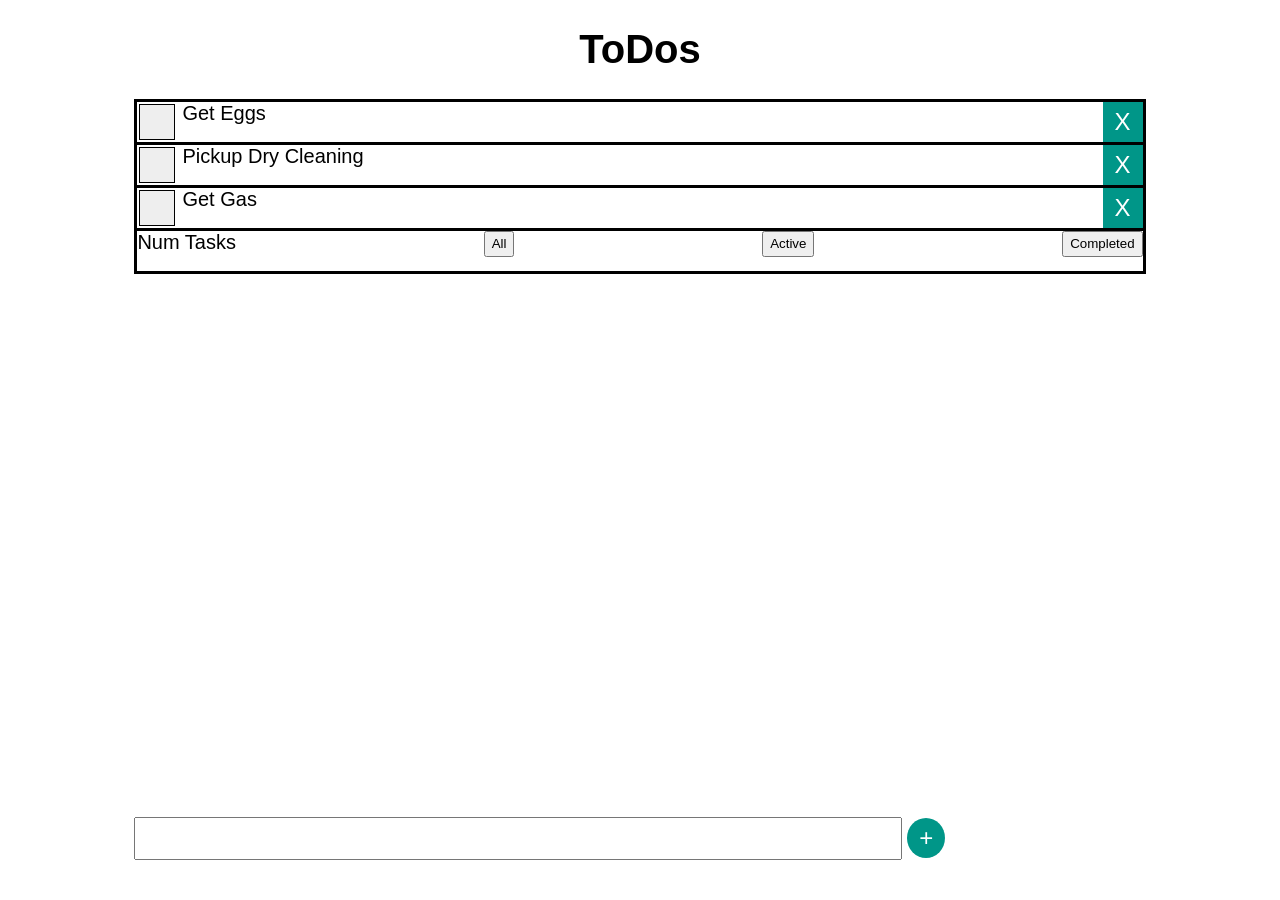
==== todoProject/index.html @ 78738f3b "More styling for ToDo project" ====
<!DOCTYPE html>
<html lang="en">
  <head>
    <meta charset="UTF-8" />
    <meta name="viewport" content="width=device-width, initial-scale=1.0" />
    <title>ToDo List</title>
    <link rel="stylesheet" href="../styles.css" />
  </head>
  <body>
    <div id="list">
    <h1 id="toDoHead">ToDos</h1>
    <ol id="toDoList">
        <li><label class="container">Get Eggs<input type="checkbox" id="eggs"><span class="checkmark"></span><button class="button">X</button></label></li>
        <li><label class="container">Pickup Dry Cleaning<input type="checkbox" id="dryCleaning"><span class="checkmark"></span><button class="button">X</button></label></li>
        <li><label class="container">Get Gas<input type="checkbox" id="gas"><span class="checkmark"></span><button class="button">X</button></label></li>
    </ol>
    <footer>
        <p id="numTasks">Num Tasks</p>
        <button>All</button>
        <button>Active</button>
        <button>Completed</button>
    </footer>

    <form>
      <input type="text">
      <button type="submit" class="button circle submit">+</button>
    </form>
    </div>
    
    <script src="js/main.js"></script>
  </body>
</html>
---- styles.css ----
body {
    font-size: 20px;
    font-family: Arial, Helvetica, sans-serif;
}

h1 {
    background-color: antiquewhite;
    padding: 1em;
}

ol {
    list-style: none;
}

a {
    text-decoration: none;
    font-size: 2em;
    color: blue;
}

/*
ToDo List Styles
*/
html, body {
    height: 95%;
}

#toDoHead {
  background-color: inherit;
  text-align: center;
  padding: 0;
}

#list {
    max-width: 80%;
    margin: 0 auto;
    height: 100%;
}

#toDoList {
    padding: 0;
    margin: 0 auto;
}

#toDoList li {
    border-right-style: solid;
    border-left-style: solid;
    border-bottom-style: solid;
}

#toDoList li:nth-child(1) {
    border-style: solid;
}

footer button {
    margin-left: auto;
    max-height: 2em;
}

.button {
    font-size: larger;
    height: 80%;
    border: none;
    float: right;
    padding: 6px 12px;
    vertical-align: middle;
    overflow: hidden;
    text-decoration: none;
    color: #fff!important;
    background-color: #009688!important;
    text-align: center;
    cursor: pointer;
    white-space: nowrap
}

li {
    min-height: 2em;
}

footer {
    border-right-style: solid;
    border-left-style: solid;
    border-bottom-style: solid;
    min-height: 2em;

    display: flex;
}

footer p {
    margin: 0;
}

form { 
    position: fixed;
    bottom: 2em;
    width: 77%;
}

input[type="text"] {
    padding: 12px;
    width: 75%;
}

.circle {
    border-radius: 50%;
}

.submit {
    float: none;
}

.container {
  display: block;
  position: relative;
  padding-left: 45px;
  -webkit-user-select: none;
  -moz-user-select: none;
  -ms-user-select: none;
  user-select: none;
}

/* Hide the browser's default checkbox */
.container input {
  position: absolute;
  opacity: 0;
  height: 0;
  width: 0;
}

/* Create a custom checkbox */
.checkmark {
  position: absolute;
  margin-left: 2px;
  margin-top: 2px;
  top: 0;
  left: 0;
  height: 34px;
  width: 34px;
  background-color: #eee;
  border-style: solid;
  border-width: 1px;
}

/* On mouse-over, add a grey background color */
.container:hover input ~ .checkmark {
  background-color: #ccc;
}

/* When the checkbox is checked, add background */
.container input:checked ~ .checkmark {
  background-color: #009688!important;
}

/* Create the checkmark/indicator (hidden when not checked) */
.checkmark:after {
  content: "";
  position: absolute;
  display: none;
}

/* Show the checkmark when checked */
.container input:checked ~ .checkmark:after {
  display: block;
}

/* Style the checkmark/indicator */
.container .checkmark:after {
  left: 13px;
  top: 8px;
  width: 5px;
  height: 10px;
  border: solid white;
  border-width: 0 3px 3px 0;
  -webkit-transform: rotate(45deg);
  -ms-transform: rotate(45deg);
  transform: rotate(45deg);
}
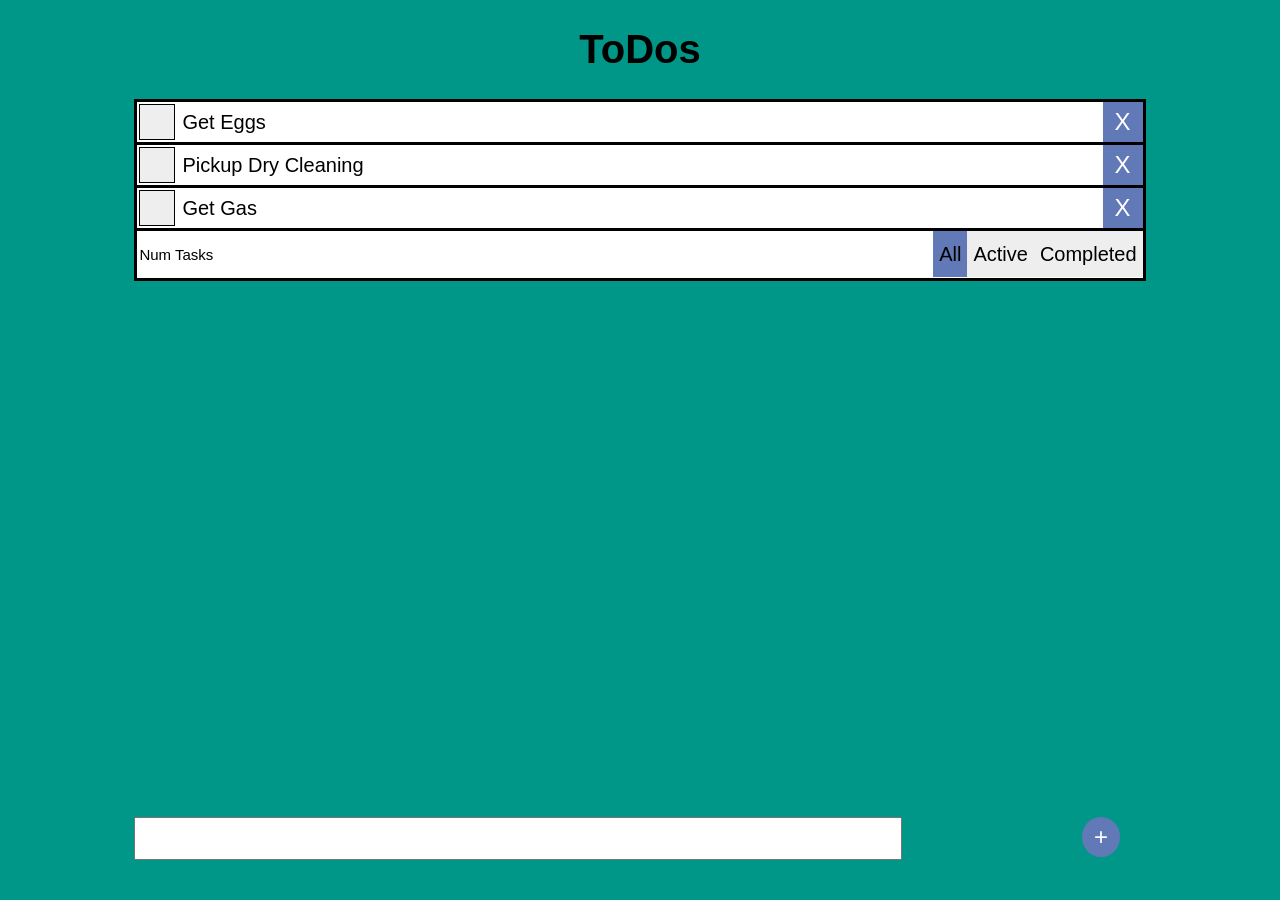
==== commit 17436a27: "More styles and new js files" ====
--- a/todoProject/index.html
+++ b/todoProject/index.html
@@ -16,9 +16,9 @@
     </ol>
     <footer>
         <p id="numTasks">Num Tasks</p>
-        <button>All</button>
-        <button>Active</button>
-        <button>Completed</button>
+        <label class="container"><input type="checkbox" id="all" checked="checked"><span class="filterBox">All</span></label>
+        <label class="container"><input type="checkbox" id="active"><span class="filterBox">Active</span></label>
+        <label class="container"><input type="checkbox" id="completed"><span class="filterBox">Completed</span></label>
     </footer>
 
     <form>
--- a/styles.css
+++ b/styles.css
@@ -23,6 +23,7 @@
 */
 html, body {
     height: 95%;
+    background-color: #009688;
 }
 
 #toDoHead {
@@ -40,6 +41,7 @@
 #toDoList {
     padding: 0;
     margin: 0 auto;
+    background-color: #fff;
 }
 
 #toDoList li {
@@ -55,6 +57,10 @@
 footer button {
     margin-left: auto;
     max-height: 2em;
+    padding: 15px 6px;
+    border: none;
+    width: 25%;
+    height: 100%;
 }
 
 .button {
@@ -67,7 +73,7 @@
     overflow: hidden;
     text-decoration: none;
     color: #fff!important;
-    background-color: #009688!important;
+    background-color: #6279B8!important;
     text-align: center;
     cursor: pointer;
     white-space: nowrap
@@ -82,12 +88,15 @@
     border-left-style: solid;
     border-bottom-style: solid;
     min-height: 2em;
-
+    background-color: #fff;
     display: flex;
 }
 
 footer p {
-    margin: 0;
+  flex-grow: 3;
+  background-color: #fff;
+  margin-left: 2px;
+  font-size: 15px;
 }
 
 form { 
@@ -105,8 +114,23 @@
     border-radius: 50%;
 }
 
-.submit {
-    float: none;
+.filterBox {
+  background-color: #eee;
+  padding: 12px 6px;
+  border: none;
+}
+
+footer .container {
+  padding: 0;
+  line-height: 46px;
+}
+
+input:hover ~ .filterBox {
+  background-color: #ccc;
+}
+
+input:checked ~ .filterBox {
+  background-color: #6279B8!important;
 }
 
 .container {
@@ -117,6 +141,7 @@
   -moz-user-select: none;
   -ms-user-select: none;
   user-select: none;
+  line-height: 40px;
 }
 
 /* Hide the browser's default checkbox */
@@ -148,7 +173,7 @@
 
 /* When the checkbox is checked, add background */
 .container input:checked ~ .checkmark {
-  background-color: #009688!important;
+  background-color: #6279B8!important;
 }
 
 /* Create the checkmark/indicator (hidden when not checked) */
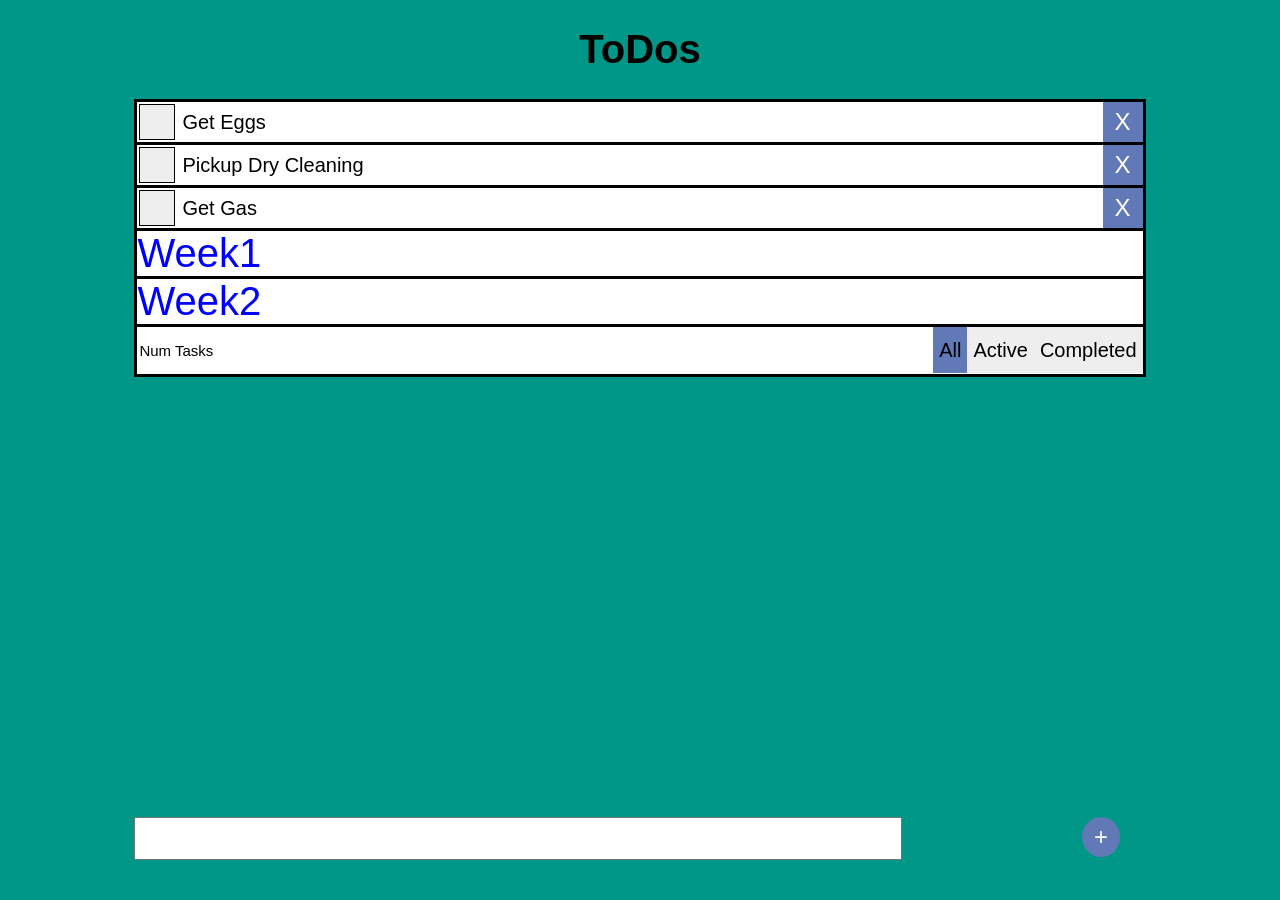
==== commit 06d6883f: "added js functions" ====
--- a/todoProject/index.html
+++ b/todoProject/index.html
@@ -27,6 +27,6 @@
     </form>
     </div>
     
-    <script src="js/main.js"></script>
+    <script type="module" src="../js/main.js"></script>
   </body>
 </html>
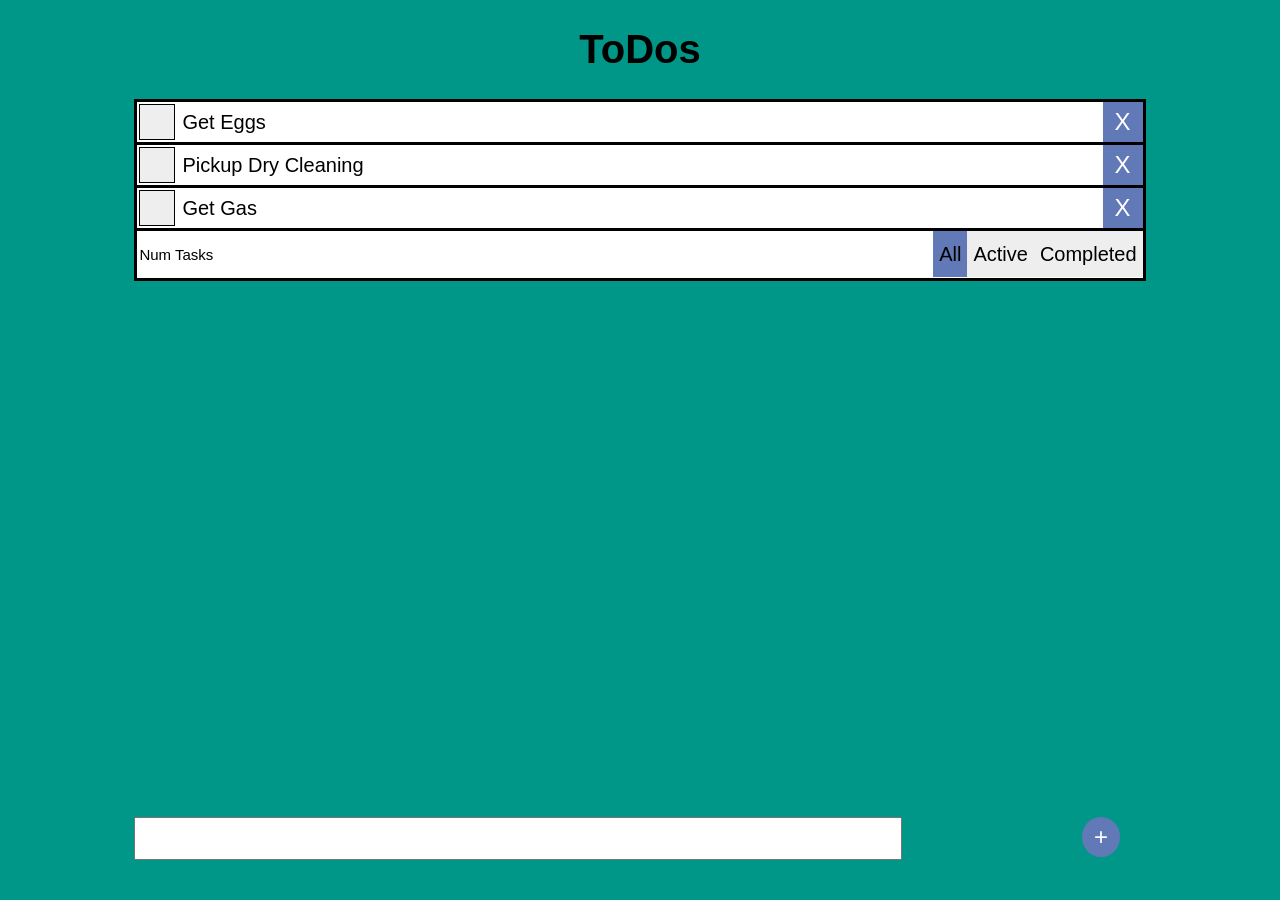
==== commit a280a81a: "Changed the js files to be inside toDoProject" ====
--- a/todoProject/index.html
+++ b/todoProject/index.html
@@ -27,6 +27,6 @@
     </form>
     </div>
     
-    <script type="module" src="../js/main.js"></script>
+    <script type="module" src="js/main.js"></script>
   </body>
 </html>
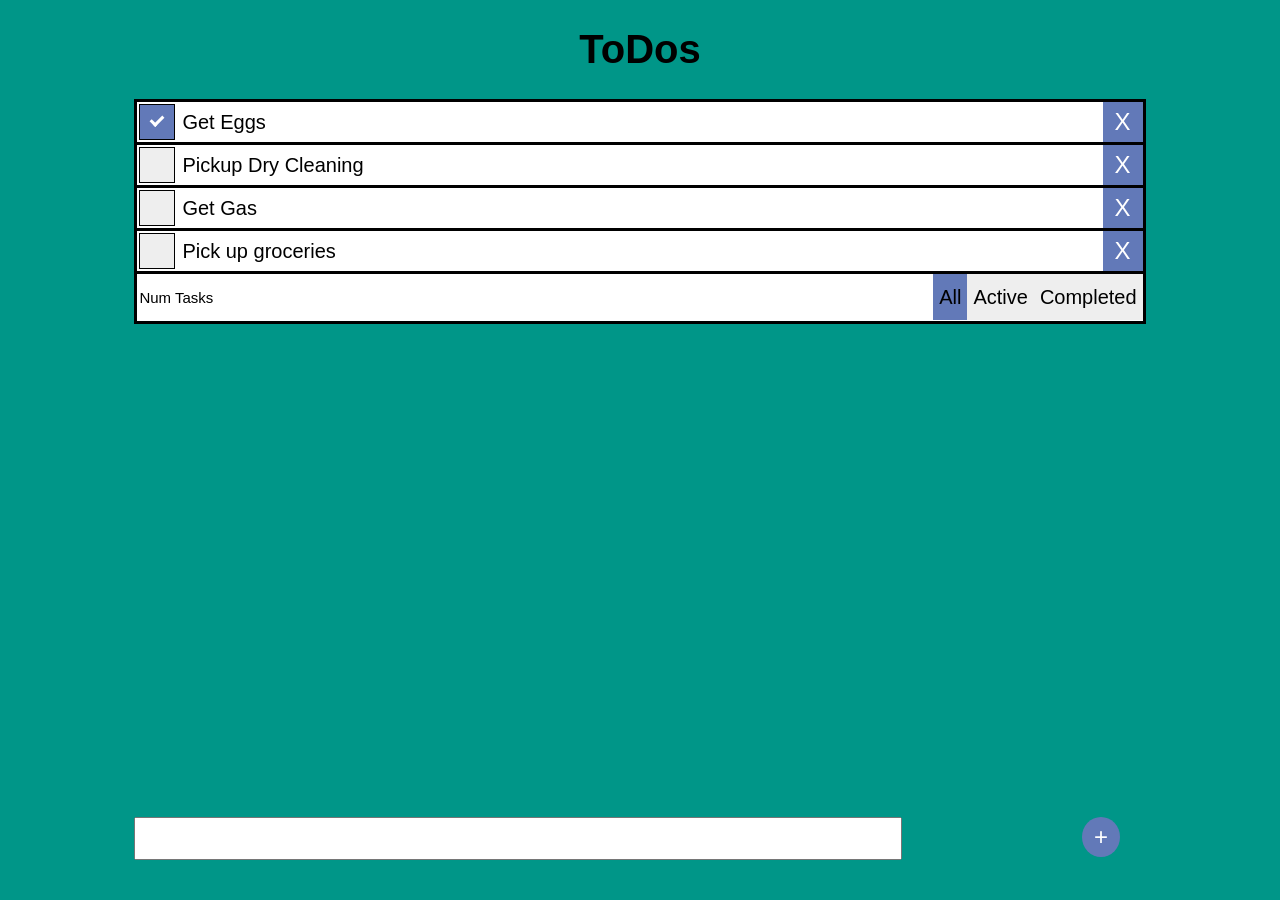
==== commit 8c2f9065: "Ability to add list items added" ====
--- a/todoProject/index.html
+++ b/todoProject/index.html
@@ -10,7 +10,7 @@
     <div id="list">
     <h1 id="toDoHead">ToDos</h1>
     <ol id="toDoList">
-        <li><label class="container">Get Eggs<input type="checkbox" id="eggs"><span class="checkmark"></span><button class="button">X</button></label></li>
+        <li><label class="container">Get Eggs<input type="checkbox" id="eggs" checked><span class="checkmark"></span><button class="button">X</button></label></li>
         <li><label class="container">Pickup Dry Cleaning<input type="checkbox" id="dryCleaning"><span class="checkmark"></span><button class="button">X</button></label></li>
         <li><label class="container">Get Gas<input type="checkbox" id="gas"><span class="checkmark"></span><button class="button">X</button></label></li>
     </ol>
--- a/styles.css
+++ b/styles.css
@@ -176,6 +176,10 @@
   background-color: #6279B8!important;
 }
 
+.checkmark::after label.container {
+  text-decoration: line-through;
+}
+
 /* Create the checkmark/indicator (hidden when not checked) */
 .checkmark:after {
   content: "";
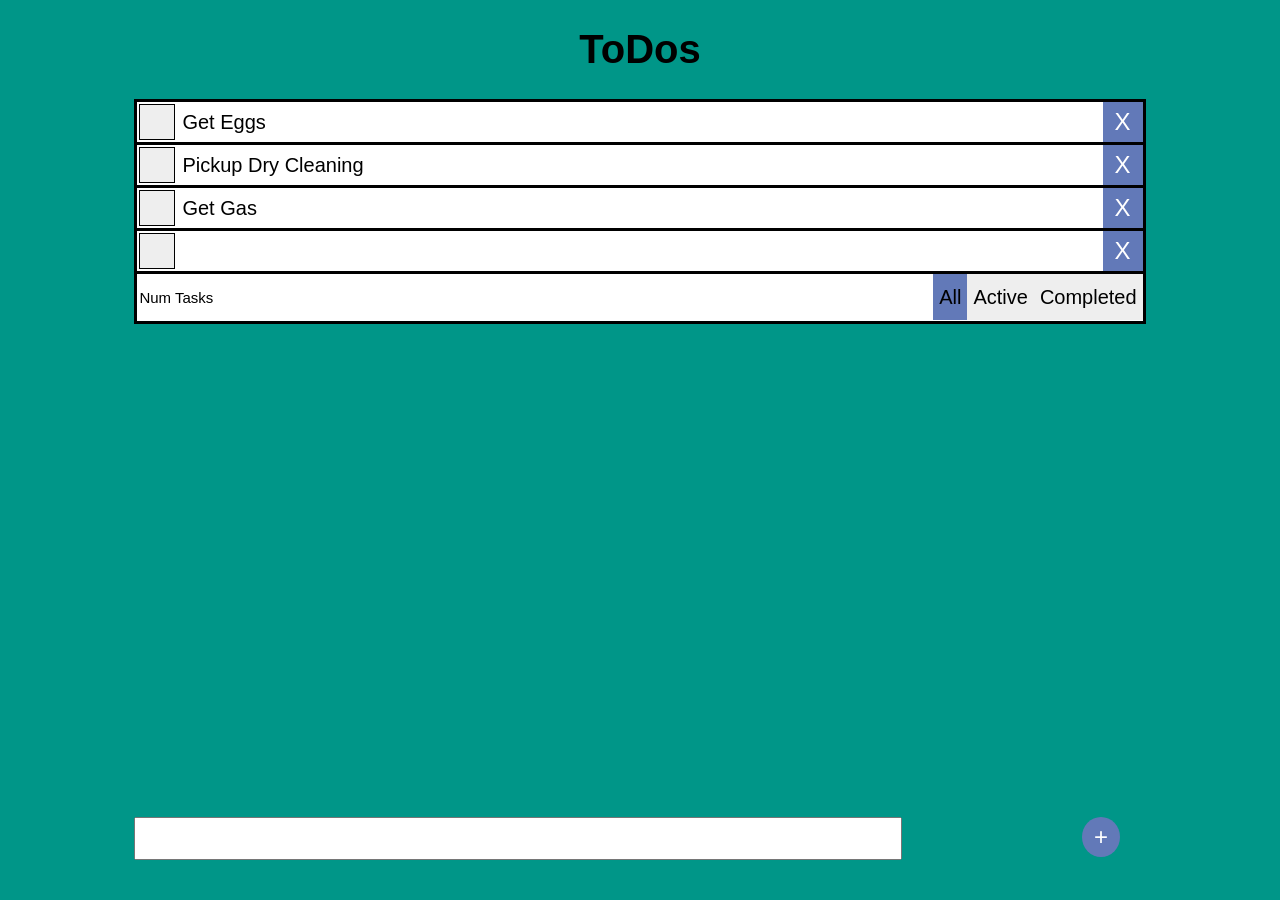
==== commit 17141f00: "Added js functionality" ====
--- a/todoProject/index.html
+++ b/todoProject/index.html
@@ -10,7 +10,7 @@
     <div id="list">
     <h1 id="toDoHead">ToDos</h1>
     <ol id="toDoList">
-        <li><label class="container">Get Eggs<input type="checkbox" id="eggs" checked><span class="checkmark"></span><button class="button">X</button></label></li>
+        <li><label class="container">Get Eggs<input type="checkbox" id="eggs"><span class="checkmark"></span><button class="button">X</button></label></li>
         <li><label class="container">Pickup Dry Cleaning<input type="checkbox" id="dryCleaning"><span class="checkmark"></span><button class="button">X</button></label></li>
         <li><label class="container">Get Gas<input type="checkbox" id="gas"><span class="checkmark"></span><button class="button">X</button></label></li>
     </ol>
@@ -21,7 +21,7 @@
         <label class="container"><input type="checkbox" id="completed"><span class="filterBox">Completed</span></label>
     </footer>
 
-    <form>
+    <form id="addItem" action="index.html">
       <input type="text">
       <button type="submit" class="button circle submit">+</button>
     </form>
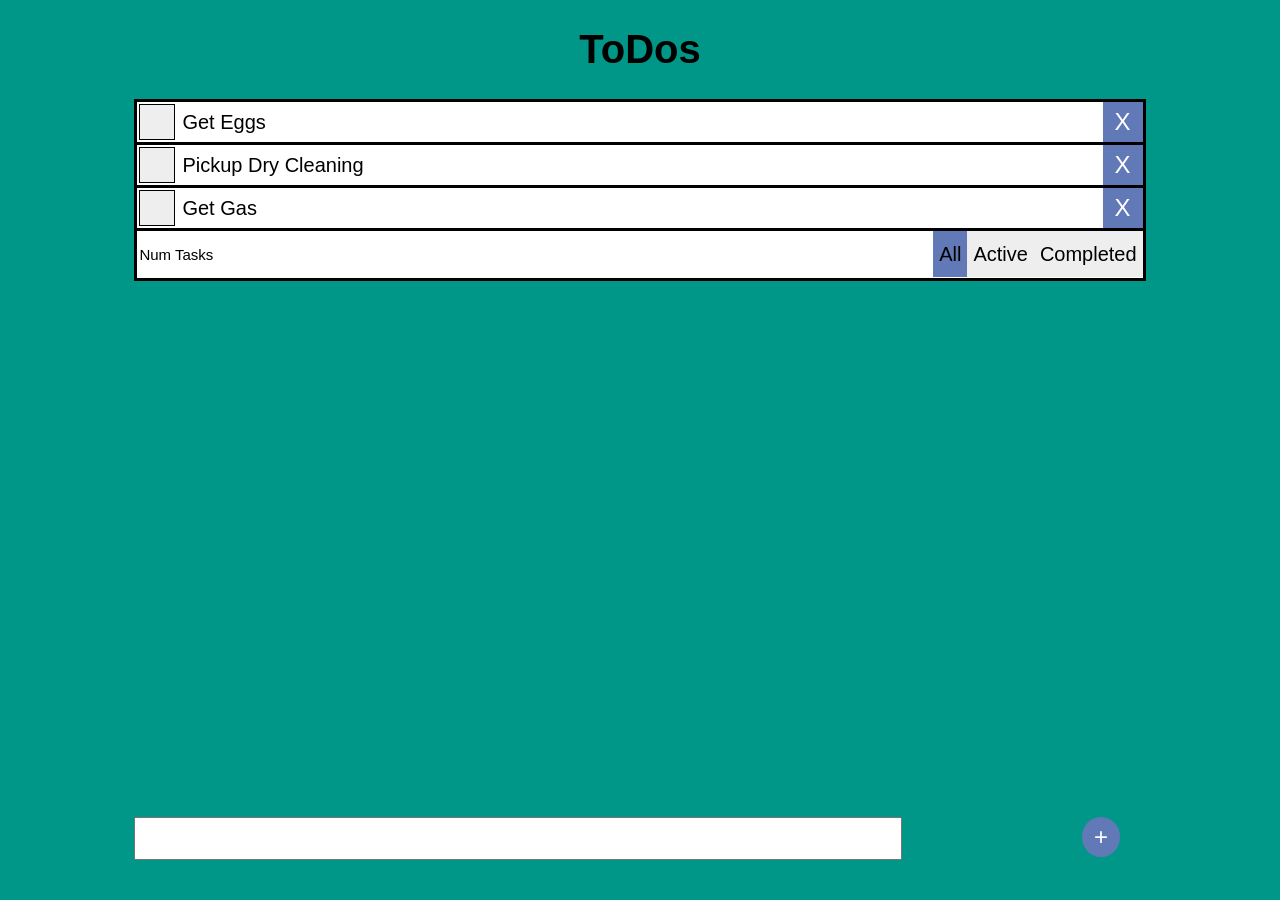
==== commit 694615a0: "ToDo updates" ====
--- a/todoProject/index.html
+++ b/todoProject/index.html
@@ -10,9 +10,6 @@
     <div id="list">
     <h1 id="toDoHead">ToDos</h1>
     <ol id="toDoList">
-        <li><label class="container">Get Eggs<input type="checkbox" id="eggs"><span class="checkmark"></span><button class="button">X</button></label></li>
-        <li><label class="container">Pickup Dry Cleaning<input type="checkbox" id="dryCleaning"><span class="checkmark"></span><button class="button">X</button></label></li>
-        <li><label class="container">Get Gas<input type="checkbox" id="gas"><span class="checkmark"></span><button class="button">X</button></label></li>
     </ol>
     <footer>
         <p id="numTasks">Num Tasks</p>
@@ -21,8 +18,8 @@
         <label class="container"><input type="checkbox" id="completed"><span class="filterBox">Completed</span></label>
     </footer>
 
-    <form id="addItem" action="index.html">
-      <input type="text">
+    <form name="addItem" action="index.html">
+      <input name="newToDo" type="text">
       <button type="submit" class="button circle submit">+</button>
     </form>
     </div>
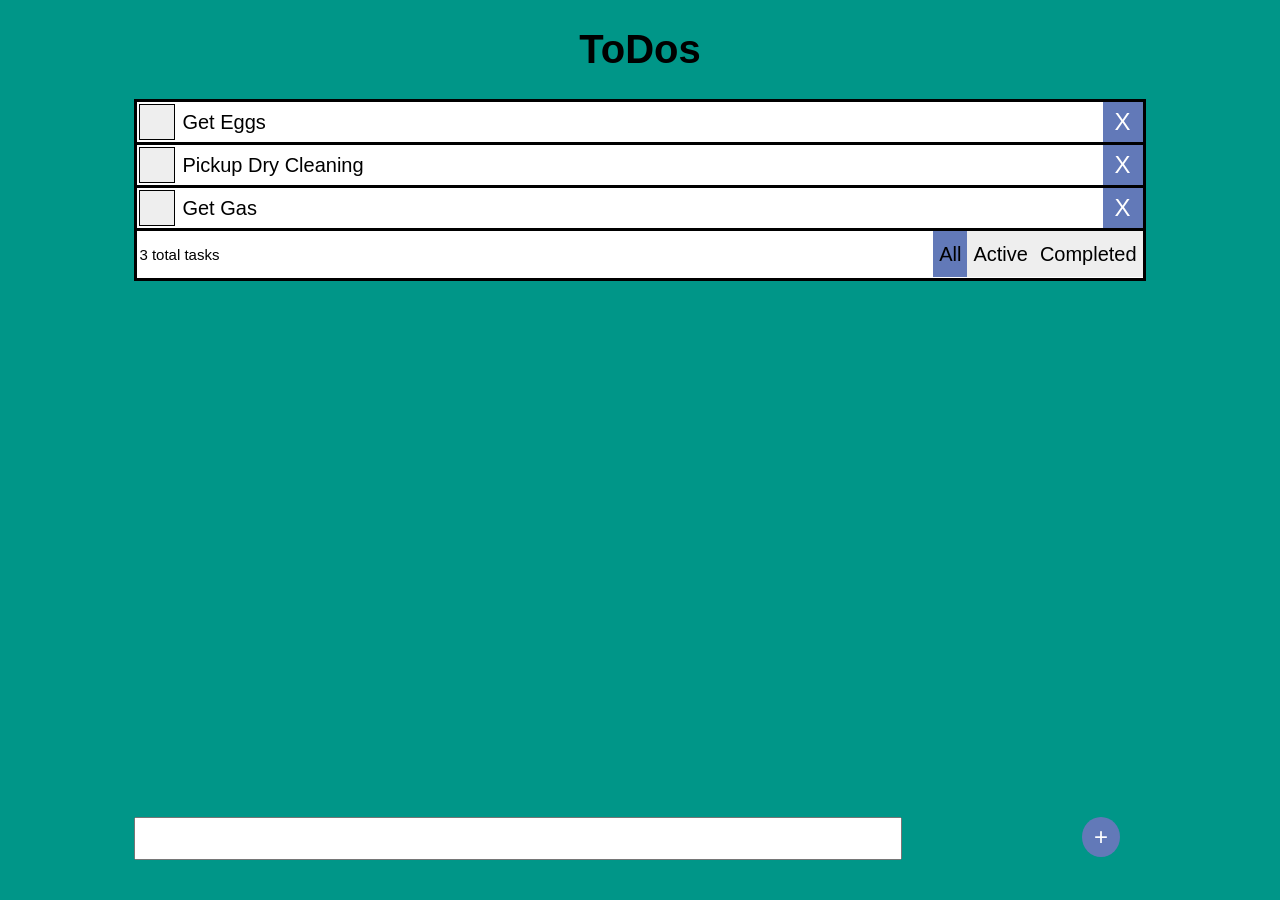
==== commit 93801dfa: "finished functionality" ====
--- a/todoProject/index.html
+++ b/todoProject/index.html
@@ -13,13 +13,13 @@
     </ol>
     <footer>
         <p id="numTasks">Num Tasks</p>
-        <label class="container"><input type="checkbox" id="all" checked="checked"><span class="filterBox">All</span></label>
-        <label class="container"><input type="checkbox" id="active"><span class="filterBox">Active</span></label>
-        <label class="container"><input type="checkbox" id="completed"><span class="filterBox">Completed</span></label>
+        <label class="container"><input type="checkbox" id="All" checked="checked"><span class="filterBox">All</span></label>
+        <label class="container"><input type="checkbox" id="Active"><span class="filterBox">Active</span></label>
+        <label class="container"><input type="checkbox" id="Completed"><span class="filterBox">Completed</span></label>
     </footer>
 
     <form name="addItem" action="index.html">
-      <input name="newToDo" type="text">
+      <input name="newToDo" type="text" required>
       <button type="submit" class="button circle submit">+</button>
     </form>
     </div>
--- a/styles.css
+++ b/styles.css
@@ -105,7 +105,7 @@
     width: 77%;
 }
 
-input[type="text"] {
+input {
     padding: 12px;
     width: 75%;
 }
